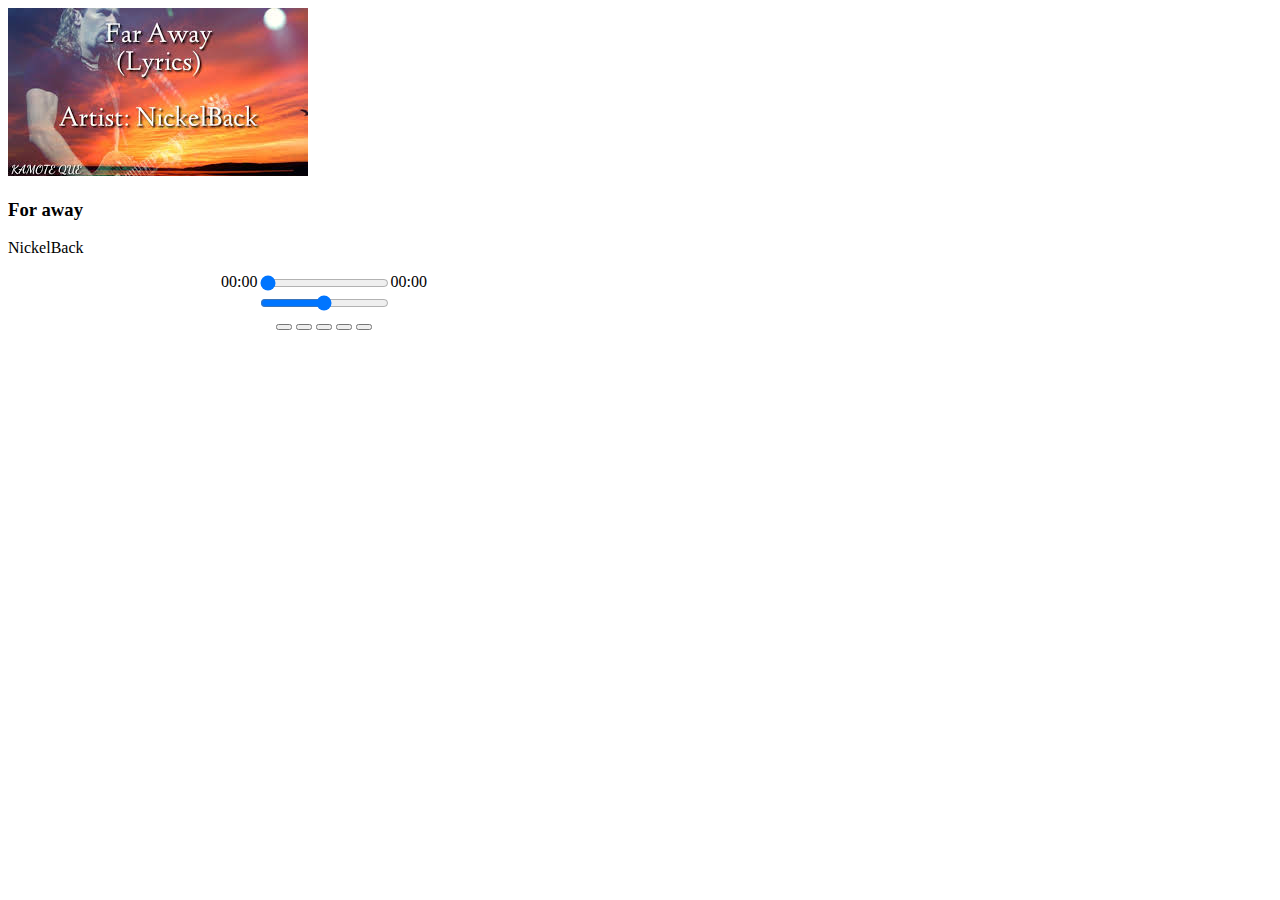
==== index.html @ f54993df "." ====
<!DOCTYPE html>
<html lang="en">
  <head>
    <meta charset="UTF-8" />
    <meta name="viewport" content="width=device-width, initial-scale=1.0" />
    <title>Document</title>
    <link
      rel="stylesheet"
      href="https://cdnjs.cloudflare.com/ajax/libs/font-awesome/6.4.0/css/all.min.css"
      integrity="sha512-iecdLmaskl7CVkqkXNQ/ZH/XLlvWZOJyj7Yy7tcenmpD1ypASozpmT/E0iPtmFIB46ZmdtAc9eNBvH0H/ZpiBw=="
      crossorigin="anonymous"
      referrerpolicy="no-referrer"
    />
    <link rel="stylesheet" href="/style/style.css" />
  </head>
  <body>
    <div class="my_musicPlayer">
      <div class="left_box">
        <div class="profile" >
          <img id="profile_img" src=" " alt="" />
        </div>
        <div class="info">
          <h3 id="music_name"></h3>
          <p id="singer"></p>
        </div>
        
        <div class="function">
          <div class="stock">
            <div class="cur_music">00:00</div>
            <input type="range" id="stock" value="0" />
            <div class="total_music">00:00</div>
          </div>
          <div class="sound">
            <div class="min_sound"><i class="fa fa-volume-down"></i></div>
            <input type="range" min="0" max="10" value="5" />
            <div class="max_sound"><i class="fa fa-volume-up"></i></div>
          </div>
          
          <audio src="" id="player_music" autoplay></audio>
                   
          <div class="controls">
            <button
              class="fas fa-random fa-2x random-button"
              id="random_btn"
            ></button>
            <button
              class="fa-solid fa-backward change-click"
              id="prev_btn"
            ></button>
            <button
              class="button-play fa-solid fa-play"
              id="play_btn"
            ></button>
            <button
              class="fa-solid fa-forward change-click"
              id="next_btn"
            ></button>
            <button
              class="repeat-button fa fa-repeat fa-2x"
              id="repeat_btn"
            ></button>
          </div>
        </div>
      </div>
      <div class="right_box">
        <div class="list_music" id="my_list">
          <ul id="ul"></ul>
        </div>
      </div>
    </div>
<script src="/main.js"></script>  
</body>
</html>
---- style/style.css ----
.my_musicPlayer {
  display: flex;
}
.my_musicPlayer .left_box {
  display: flex;
  flex-direction: column;
  width: 50%;
}
.my_musicPlayer .left_box .function {
  display: flex;
  flex-direction: column;
  align-items: center;
}
.my_musicPlayer .left_box .function .stock {
  display: flex;
}
.my_musicPlayer .left_box .function .sound {
  display: flex;
}
.my_musicPlayer .right_box {
  display: flex;
  flex-direction: column;
  width: 50%;
}/*# sourceMappingURL=style.css.map */
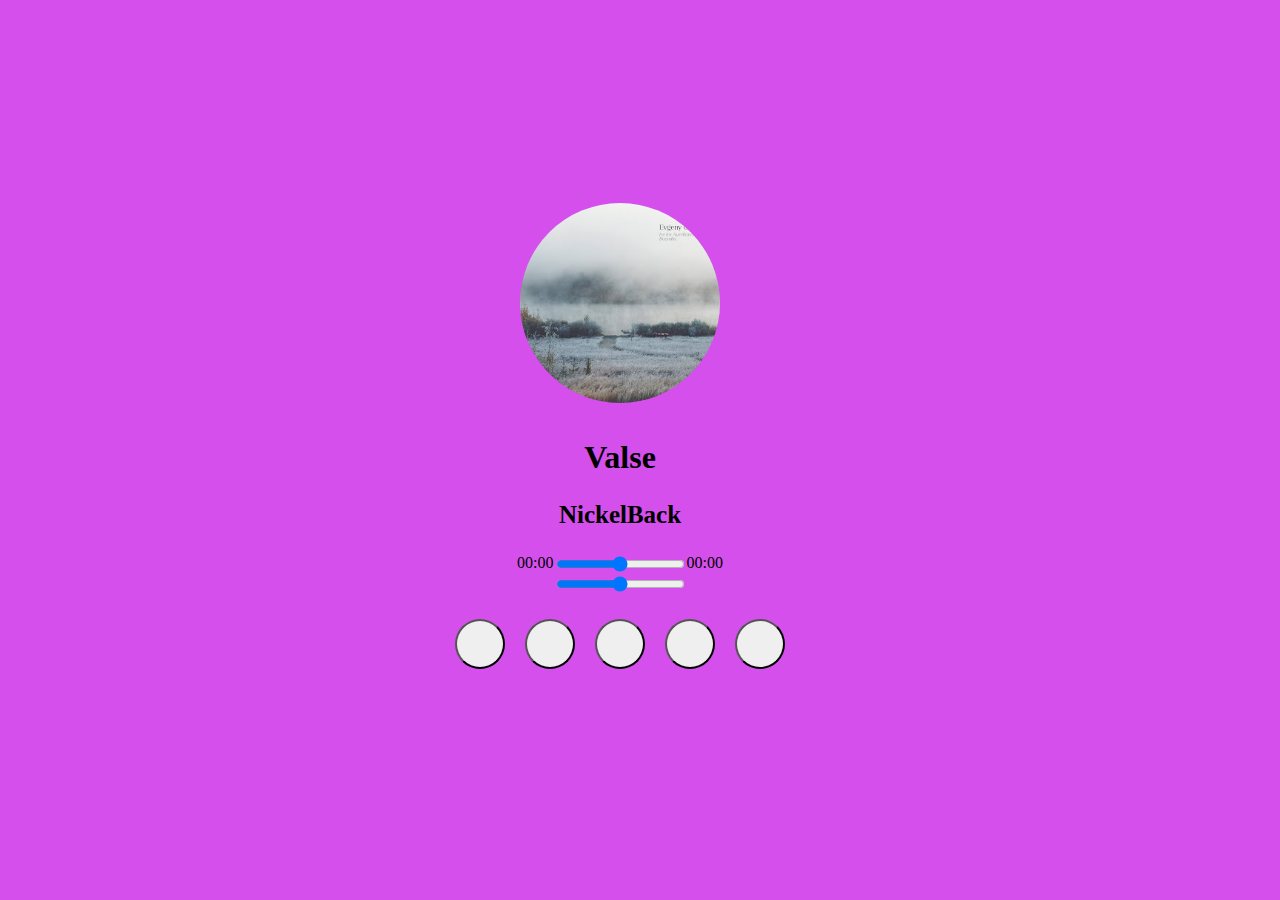
==== commit 1cde93e2: "true" ====
--- a/index.html
+++ b/index.html
@@ -26,17 +26,20 @@
         
         <div class="function">
           <div class="stock">
+            
             <div class="cur_music">00:00</div>
-            <input type="range" id="stock" value="0" />
+            
+            <input type="range" id="stock" min="0" max="100"  onchange="seekTo()" />
+
             <div class="total_music">00:00</div>
           </div>
           <div class="sound">
             <div class="min_sound"><i class="fa fa-volume-down"></i></div>
-            <input type="range" min="0" max="10" value="5" />
+            <input type="range" id="volume" min="0" max="100"   />
             <div class="max_sound"><i class="fa fa-volume-up"></i></div>
           </div>
           
-          <audio src="" id="player_music" autoplay></audio>
+          <audio src="" id="playing_music"></audio>
                    
           <div class="controls">
             <button
--- a/style/style.css
+++ b/style/style.css
@@ -1,24 +1,55 @@
 .my_musicPlayer {
   display: flex;
+  align-items: center;
+  justify-content: center;
+  height: 95vh;
 }
 .my_musicPlayer .left_box {
   display: flex;
   flex-direction: column;
-  width: 50%;
+  align-items: center;
+  width: 100%;
+}
+.my_musicPlayer .left_box .profile img {
+  width: 200px;
+  height: 200px;
+  border-radius: 50%;
+}
+.my_musicPlayer .left_box .info {
+  display: flex;
+  justify-content: center;
+  flex-direction: column;
+  align-items: center;
+}
+.my_musicPlayer .left_box .info h3 {
+  font-size: 32px;
+  margin-bottom: 0;
+}
+.my_musicPlayer .left_box .info p {
+  font-size: 25px;
+  font-weight: 600;
 }
 .my_musicPlayer .left_box .function {
   display: flex;
   flex-direction: column;
   align-items: center;
 }
-.my_musicPlayer .left_box .function .stock {
+.my_musicPlayer .left_box .stock {
   display: flex;
 }
-.my_musicPlayer .left_box .function .sound {
+.my_musicPlayer .left_box .sound {
   display: flex;
 }
-.my_musicPlayer .right_box {
+.my_musicPlayer .left_box .controls {
+  margin-top: 25px;
   display: flex;
-  flex-direction: column;
-  width: 50%;
+  flex-direction: row;
+  justify-content: center;
+  align-items: center;
+  gap: 20px;
+}
+.my_musicPlayer .left_box .controls button {
+  width: 50px;
+  height: 50px;
+  border-radius: 50%;
 }/*# sourceMappingURL=style.css.map */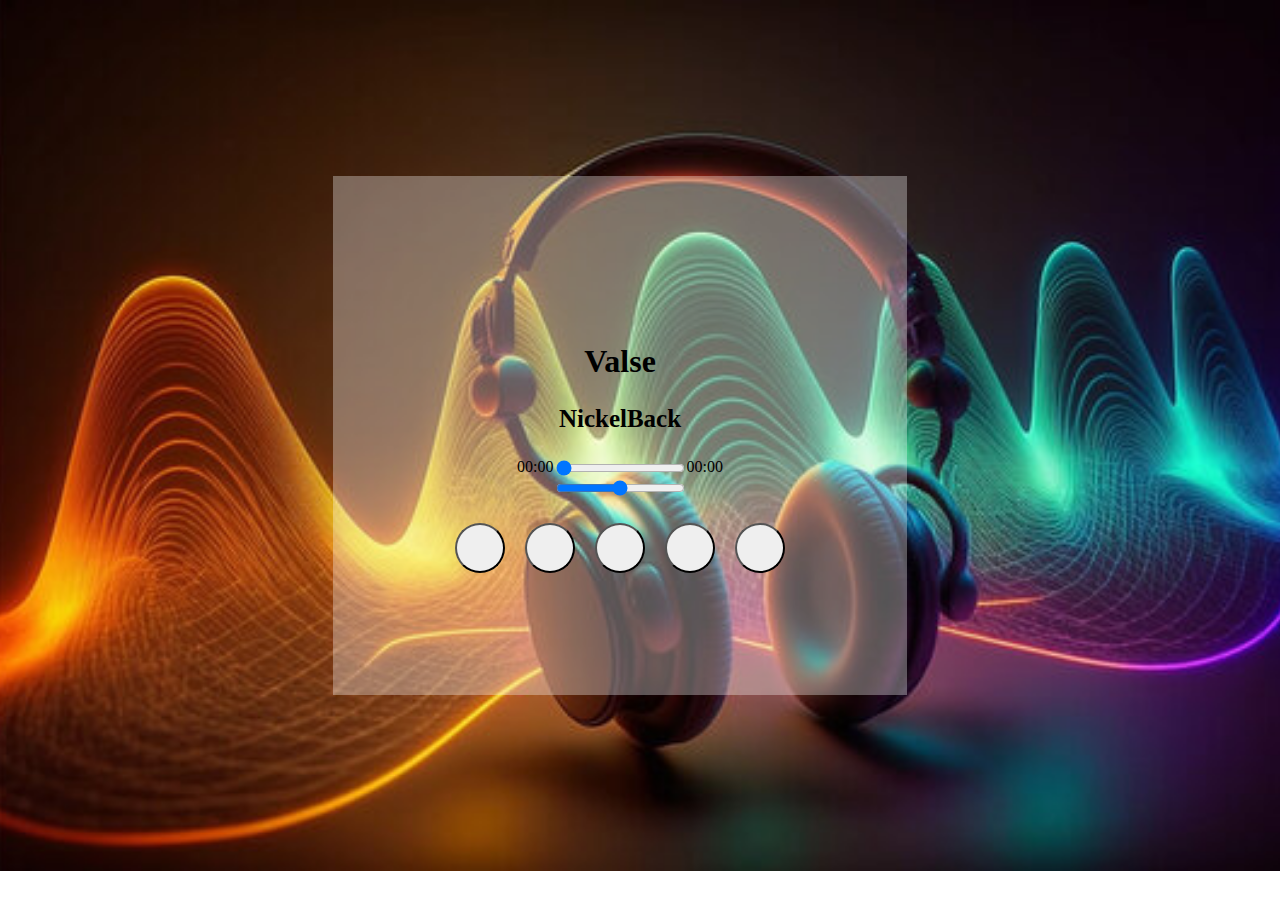
==== commit 80e98343: "controle" ====
--- a/index.html
+++ b/index.html
@@ -16,54 +16,66 @@
   <body>
     <div class="my_musicPlayer">
       <div class="left_box">
-        <div class="profile" >
-          <img id="profile_img" src=" " alt="" />
-        </div>
-        <div class="info">
-          <h3 id="music_name"></h3>
-          <p id="singer"></p>
+        <div class="box">
+          <div class="animation" >
+            
+            <div class="loader">
+              <span class="stroke"></span>
+              <span class="stroke"></span>
+              <span class="stroke"></span>
+              <span class="stroke"></span>
+              <span class="stroke"></span>
+              <span class="stroke"></span>
+              <span class="stroke"></span>
+            </div>
+          </div>
+          <div class="info">
+            <h3 id="music_name"></h3>
+            <p id="singer"></p>
+          </div>
+          
+          <div class="function">
+            <div class="stock">
+              
+              <div class="cur_music">00:00</div>
+              
+              <input type="range" id="stock" min="0" max="206"  value="0" onchange=" Update_stock() " />
+
+              <div class="total_music">00:00</div>
+            </div>
+            <div class="sound">
+              <div class="min_sound"><i class="fa fa-volume-down"></i></div>
+              <input type="range" id="volume" min="0" max="100" value="50"   />
+              <div class="max_sound"><i class="fa fa-volume-up"></i></div>
+            </div>
+            
+            <audio src="" id="playing_music" ></audio>
+                    
+            <div class="controls">
+              <button
+                class="fas fa-random fa-2x random-button"
+                id="random_btn"
+              ></button>
+              <button
+                class="fa-solid fa-backward change-click"
+                id="prev_btn"
+              ></button>
+              <button
+                class="button-play fa-solid fa-play"
+                id="play_btn"
+              ></button>
+              <button
+                class="fa-solid fa-forward change-click"
+                id="next_btn"
+              ></button>
+              <button
+                class="repeat-button fa fa-repeat fa-2x"
+                id="repeat_btn"
+              ></button>
+            </div>
+          </div> 
         </div>
         
-        <div class="function">
-          <div class="stock">
-            
-            <div class="cur_music">00:00</div>
-            
-            <input type="range" id="stock" min="0" max="100"  onchange="seekTo()" />
-
-            <div class="total_music">00:00</div>
-          </div>
-          <div class="sound">
-            <div class="min_sound"><i class="fa fa-volume-down"></i></div>
-            <input type="range" id="volume" min="0" max="100"   />
-            <div class="max_sound"><i class="fa fa-volume-up"></i></div>
-          </div>
-          
-          <audio src="" id="playing_music"></audio>
-                   
-          <div class="controls">
-            <button
-              class="fas fa-random fa-2x random-button"
-              id="random_btn"
-            ></button>
-            <button
-              class="fa-solid fa-backward change-click"
-              id="prev_btn"
-            ></button>
-            <button
-              class="button-play fa-solid fa-play"
-              id="play_btn"
-            ></button>
-            <button
-              class="fa-solid fa-forward change-click"
-              id="next_btn"
-            ></button>
-            <button
-              class="repeat-button fa fa-repeat fa-2x"
-              id="repeat_btn"
-            ></button>
-          </div>
-        </div>
       </div>
       <div class="right_box">
         <div class="list_music" id="my_list">
--- a/style/style.css
+++ b/style/style.css
@@ -1,3 +1,9 @@
+body {
+  background-repeat: no-repeat;
+  background-position: center;
+  background-size: cover;
+}
+
 .my_musicPlayer {
   display: flex;
   align-items: center;
@@ -10,37 +16,91 @@
   align-items: center;
   width: 100%;
 }
-.my_musicPlayer .left_box .profile img {
+.my_musicPlayer .left_box .box {
+  display: flex;
+  flex-direction: column;
+  justify-content: center;
+  align-items: center;
+  background-color: rgba(255, 255, 255, 0.3294117647);
+  padding: 11% 10% 10% 10%;
+}
+.my_musicPlayer .left_box .box .animation {
+  display: none;
+  overflow: visible;
+  height: 70px;
+  position: absolute;
+  top: 150px;
+}
+.my_musicPlayer .left_box .box .animation .loader {
+  height: 70px;
+  display: flex;
+  align-items: center;
+  border-radius: 50%;
+}
+.my_musicPlayer .left_box .box .animation .loader .stroke {
+  display: block;
+  position: relative;
+  background: #f1f1f1;
+  height: 100%;
+  width: 10px;
+  border-radius: 50px;
+  margin: 10px;
+  animation: animate 1.2s linear infinite;
+}
+.my_musicPlayer .left_box .box .animation .loader .stroke:nth-child(1) {
+  animation-delay: 0s;
+}
+.my_musicPlayer .left_box .box .animation .loader .stroke:nth-child(2) {
+  animation-delay: 0.3s;
+}
+.my_musicPlayer .left_box .box .animation .loader .stroke:nth-child(3) {
+  animation-delay: 0.6s;
+}
+.my_musicPlayer .left_box .box .animation .loader .stroke:nth-child(4) {
+  animation-delay: 0.9s;
+}
+.my_musicPlayer .left_box .box .animation .loader .stroke:nth-child(5) {
+  animation-delay: 0.6s;
+}
+.my_musicPlayer .left_box .box .animation .loader .stroke:nth-child(6) {
+  animation-delay: 0.3s;
+}
+.my_musicPlayer .left_box .box .animation .loader .stroke:nth-child(7) {
+  animation-delay: 0.1s;
+}
+.my_musicPlayer .left_box .box .animation img {
   width: 200px;
   height: 200px;
   border-radius: 50%;
 }
-.my_musicPlayer .left_box .info {
+.my_musicPlayer .left_box .box .info {
   display: flex;
   justify-content: center;
   flex-direction: column;
   align-items: center;
 }
-.my_musicPlayer .left_box .info h3 {
+.my_musicPlayer .left_box .box .info h3 {
   font-size: 32px;
   margin-bottom: 0;
 }
-.my_musicPlayer .left_box .info p {
+.my_musicPlayer .left_box .box .info p {
   font-size: 25px;
   font-weight: 600;
 }
-.my_musicPlayer .left_box .function {
+.my_musicPlayer .left_box .box .function {
   display: flex;
   flex-direction: column;
   align-items: center;
 }
-.my_musicPlayer .left_box .stock {
+.my_musicPlayer .left_box .box .function .stock {
   display: flex;
 }
-.my_musicPlayer .left_box .sound {
+.my_musicPlayer .left_box .box .function .sound {
   display: flex;
+  align-items: center;
+  gap: 5px;
 }
-.my_musicPlayer .left_box .controls {
+.my_musicPlayer .left_box .box .function .controls {
   margin-top: 25px;
   display: flex;
   flex-direction: row;
@@ -48,8 +108,17 @@
   align-items: center;
   gap: 20px;
 }
-.my_musicPlayer .left_box .controls button {
+.my_musicPlayer .left_box .box .function .controls button {
   width: 50px;
   height: 50px;
   border-radius: 50%;
+}
+
+@keyframes animate {
+  50% {
+    height: 20%;
+  }
+  100% {
+    height: 100%;
+  }
 }/*# sourceMappingURL=style.css.map */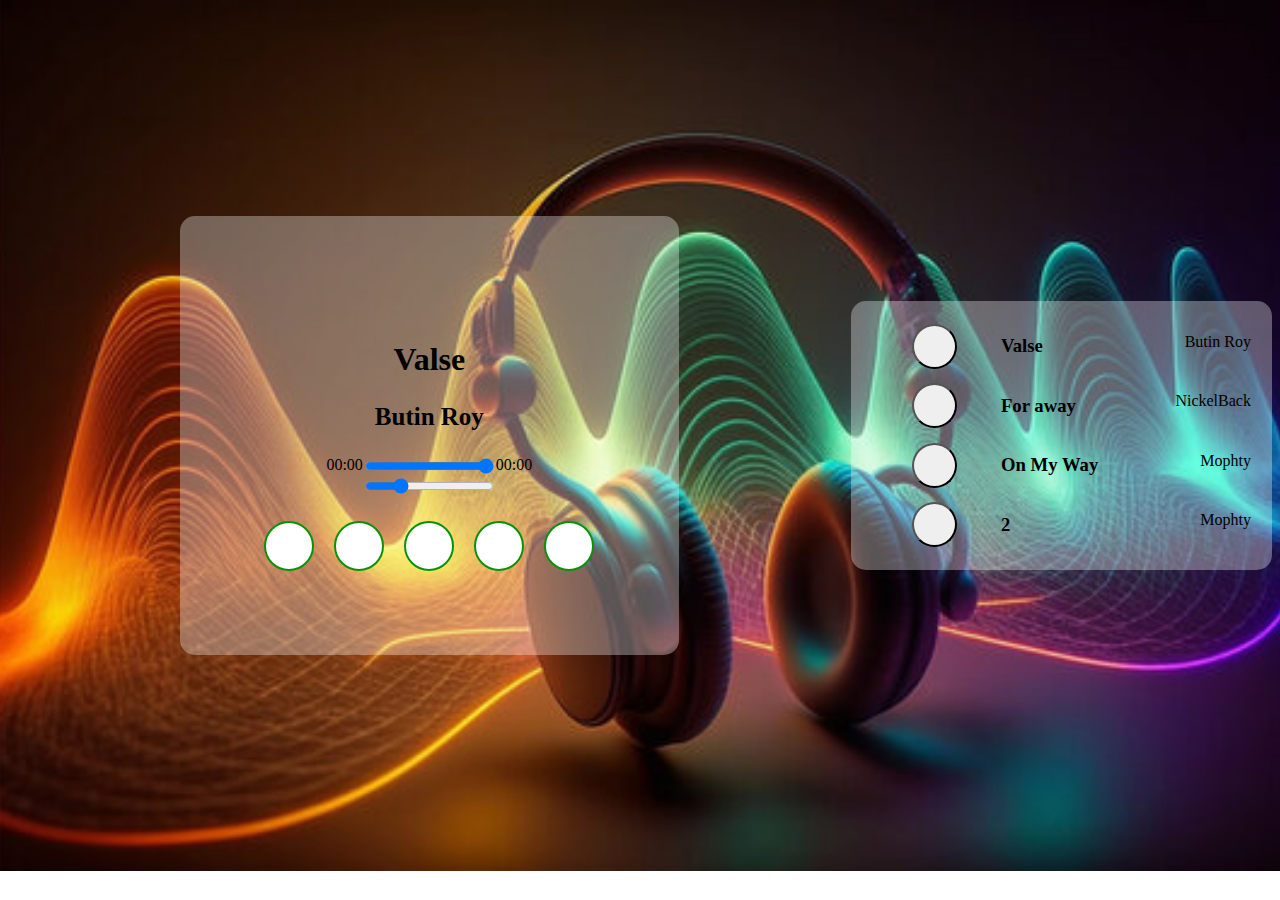
==== commit 7e147645: "..." ====
--- a/index.html
+++ b/index.html
@@ -39,13 +39,13 @@
               
               <div class="cur_music">00:00</div>
               
-              <input type="range" id="stock" min="0" max="206"  value="0" onchange=" Update_stock() " />
+              <input type="range" id="stock" min="0" max=""  value="100" onchange=" Update_stock() " />
 
               <div class="total_music">00:00</div>
             </div>
             <div class="sound">
               <div class="min_sound"><i class="fa fa-volume-down"></i></div>
-              <input type="range" id="volume" min="0" max="100" value="50"   />
+              <input type="range" id="volume" min="0" max="100" value="25"   />
               <div class="max_sound"><i class="fa fa-volume-up"></i></div>
             </div>
             
@@ -78,11 +78,15 @@
         
       </div>
       <div class="right_box">
-        <div class="list_music" id="my_list">
-          <ul id="ul"></ul>
+      <div class="music_list" id="my_list">
+          <ul class="ul">
+            
+          </ul>
         </div>
-      </div>
+      </div> 
     </div>
 <script src="/main.js"></script>  
+<!-- <script src="https://code.jquery.com/jquery-3.6.0.min.js"></script> -->
+
 </body>
 </html>
--- a/style/style.css
+++ b/style/style.css
@@ -14,7 +14,7 @@
   display: flex;
   flex-direction: column;
   align-items: center;
-  width: 100%;
+  width: 90%;
 }
 .my_musicPlayer .left_box .box {
   display: flex;
@@ -23,6 +23,7 @@
   align-items: center;
   background-color: rgba(255, 255, 255, 0.3294117647);
   padding: 11% 10% 10% 10%;
+  border-radius: 15px;
 }
 .my_musicPlayer .left_box .box .animation {
   display: none;
@@ -44,7 +45,7 @@
   height: 100%;
   width: 10px;
   border-radius: 50px;
-  margin: 10px;
+  margin: 7px;
   animation: animate 1.2s linear infinite;
 }
 .my_musicPlayer .left_box .box .animation .loader .stroke:nth-child(1) {
@@ -112,6 +113,41 @@
   width: 50px;
   height: 50px;
   border-radius: 50%;
+  background-color: #fff;
+  border: 2px solid #08920a;
+}
+.my_musicPlayer .left_box .box .function .controls button::before {
+  color: #05a908;
+}
+.my_musicPlayer .right_box {
+  width: 45%;
+  display: flex;
+  flex-direction: column;
+  justify-content: center;
+  align-items: center;
+  background-color: rgba(255, 255, 255, 0.3294117647);
+  border-radius: 15px;
+}
+.my_musicPlayer .right_box .music_list {
+  width: 90%;
+}
+.my_musicPlayer .right_box .music_list ul li {
+  display: flex;
+  align-items: center;
+  justify-content: space-between;
+  width: 100%;
+  gap: 20px;
+}
+.my_musicPlayer .right_box .music_list ul li button {
+  width: 45px;
+  height: 45px;
+  border-radius: 50%;
+}
+.my_musicPlayer .right_box .music_list ul li .info {
+  display: flex;
+  width: 250px;
+  justify-content: space-between;
+  gap: 10px;
 }
 
 @keyframes animate {
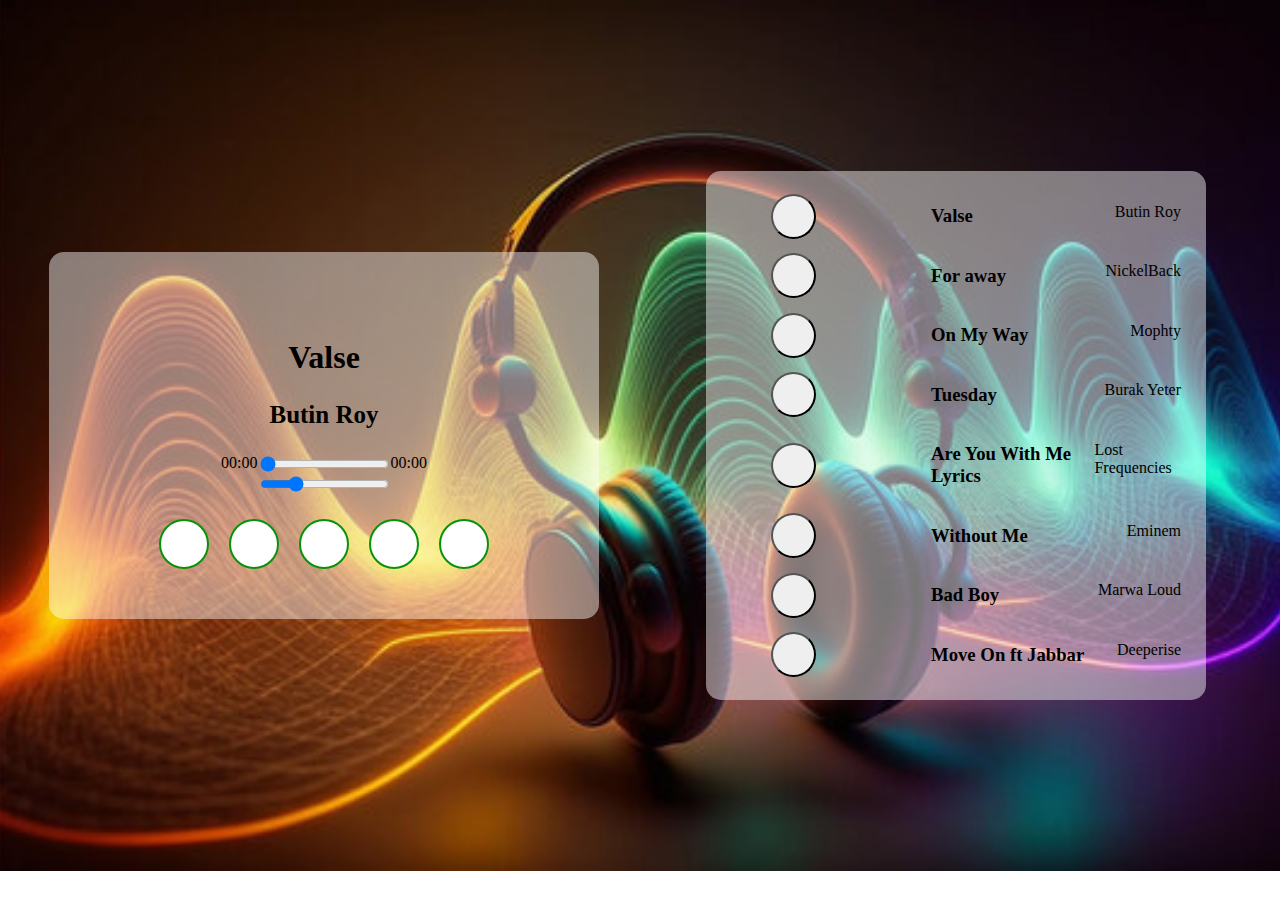
==== commit c0f5838c: "next" ====
--- a/index.html
+++ b/index.html
@@ -17,8 +17,7 @@
     <div class="my_musicPlayer">
       <div class="left_box">
         <div class="box">
-          <div class="animation" >
-            
+          <div class="animation">
             <div class="loader">
               <span class="stroke"></span>
               <span class="stroke"></span>
@@ -33,24 +32,30 @@
             <h3 id="music_name"></h3>
             <p id="singer"></p>
           </div>
-          
+
           <div class="function">
             <div class="stock">
-              
               <div class="cur_music">00:00</div>
-              
-              <input type="range" id="stock" min="0" max=""  value="100" onchange=" Update_stock() " />
+
+              <input
+                type="range"
+                id="stock"
+                min="0"
+                max=""
+                value="100"
+                onchange=" Update_stock() "
+              />
 
               <div class="total_music">00:00</div>
             </div>
             <div class="sound">
               <div class="min_sound"><i class="fa fa-volume-down"></i></div>
-              <input type="range" id="volume" min="0" max="100" value="25"   />
+              <input type="range" id="volume" min="0" max="100" value="25" />
               <div class="max_sound"><i class="fa fa-volume-up"></i></div>
             </div>
-            
-            <audio src="" id="playing_music" ></audio>
-                    
+
+            <audio src="" id="playing_music"></audio>
+
             <div class="controls">
               <button
                 class="fas fa-random fa-2x random-button"
@@ -73,20 +78,16 @@
                 id="repeat_btn"
               ></button>
             </div>
-          </div> 
+          </div>
         </div>
-        
       </div>
       <div class="right_box">
-      <div class="music_list" id="my_list">
-          <ul class="ul">
-            
-          </ul>
+        <div class="music_list" id="my_list">
+          <ul class="ul"></ul>
         </div>
-      </div> 
+      </div>
     </div>
-<script src="/main.js"></script>  
-<!-- <script src="https://code.jquery.com/jquery-3.6.0.min.js"></script> -->
-
-</body>
+    <script src="/main.js"></script>
+    <!-- <script src="https://code.jquery.com/jquery-3.6.0.min.js"></script> -->
+  </body>
 </html>
--- a/style/style.css
+++ b/style/style.css
@@ -7,21 +7,24 @@
 .my_musicPlayer {
   display: flex;
   align-items: center;
-  justify-content: center;
+  justify-content: space-around;
   height: 95vh;
 }
 .my_musicPlayer .left_box {
   display: flex;
   flex-direction: column;
   align-items: center;
-  width: 90%;
+  justify-content: center;
+  width: 500px;
+  height: 700px;
 }
 .my_musicPlayer .left_box .box {
+  width: 90%;
   display: flex;
   flex-direction: column;
   justify-content: center;
   align-items: center;
-  background-color: rgba(255, 255, 255, 0.3294117647);
+  background-color: rgba(255, 255, 255, 0.4588235294);
   padding: 11% 10% 10% 10%;
   border-radius: 15px;
 }
@@ -120,12 +123,12 @@
   color: #05a908;
 }
 .my_musicPlayer .right_box {
-  width: 45%;
+  width: 500px;
   display: flex;
   flex-direction: column;
   justify-content: center;
   align-items: center;
-  background-color: rgba(255, 255, 255, 0.3294117647);
+  background-color: rgba(255, 255, 255, 0.4588235294);
   border-radius: 15px;
 }
 .my_musicPlayer .right_box .music_list {
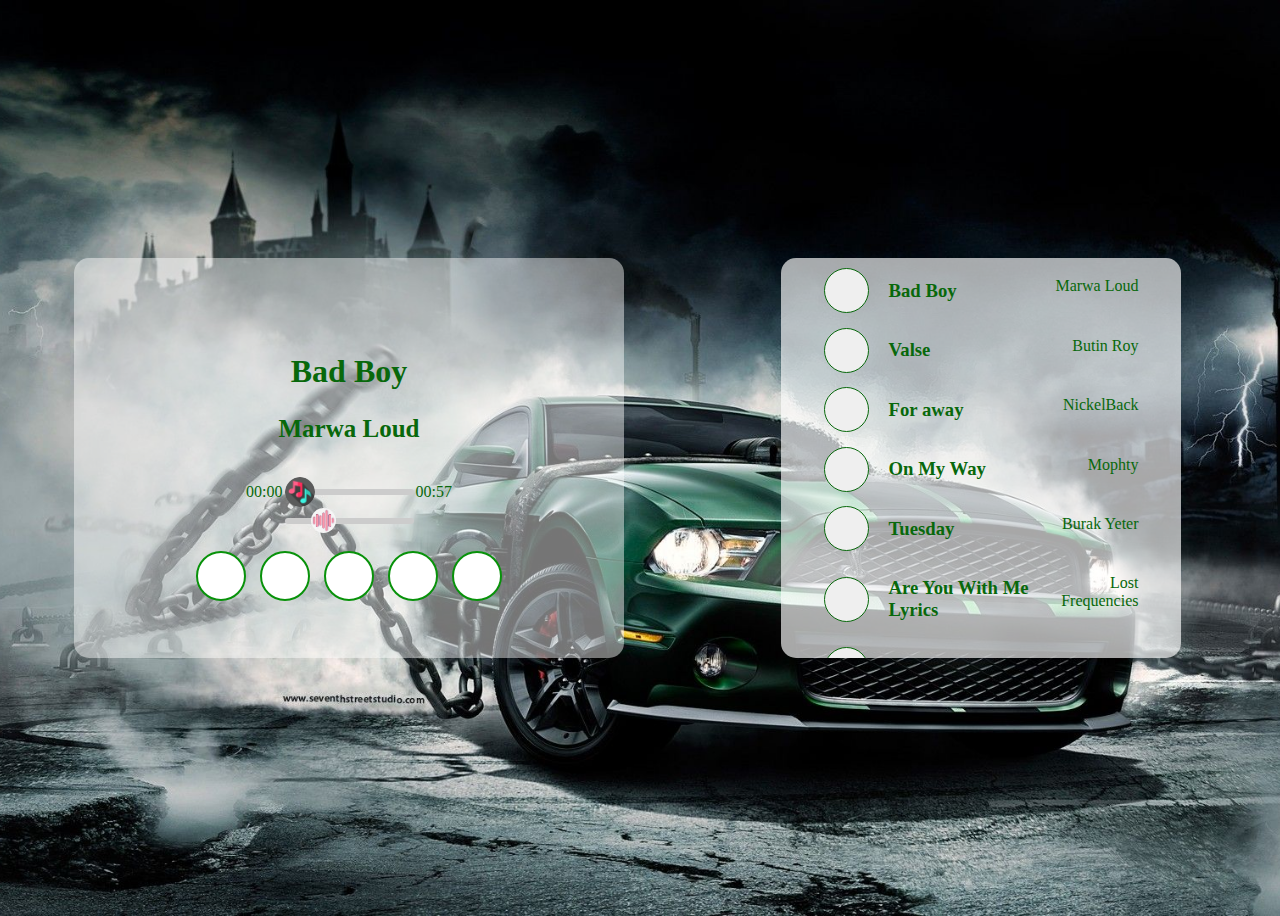
==== commit fa05b5d5: "step by step" ====
--- a/index.html
+++ b/index.html
@@ -54,7 +54,11 @@
               <div class="max_sound"><i class="fa fa-volume-up"></i></div>
             </div>
 
-            <audio src="" id="playing_music"></audio>
+            <audio src="" id="playing_music" type="audio/mpeg"></audio>
+
+
+    <!-- <button class="fa-solid fa-play" id="playPauseBtn" onclick="changeMusicHandler" data-key="${music.id}">  -->
+
 
             <div class="controls">
               <button
@@ -86,6 +90,9 @@
           <ul class="ul"></ul>
         </div>
       </div>
+      <div class="openList" >
+        <i id="bars" class="fa-solid fa-bars fa-beat fa-lg"></i>
+      </div>
     </div>
     <script src="/main.js"></script>
     <!-- <script src="https://code.jquery.com/jquery-3.6.0.min.js"></script> -->
--- a/style/style.css
+++ b/style/style.css
@@ -2,13 +2,14 @@
   background-repeat: no-repeat;
   background-position: center;
   background-size: cover;
+  color: #08680b;
 }
 
 .my_musicPlayer {
   display: flex;
   align-items: center;
   justify-content: space-around;
-  height: 95vh;
+  height: 100vh;
 }
 .my_musicPlayer .left_box {
   display: flex;
@@ -16,10 +17,11 @@
   align-items: center;
   justify-content: center;
   width: 500px;
-  height: 700px;
+  height: 400px;
 }
 .my_musicPlayer .left_box .box {
   width: 90%;
+  height: 100%;
   display: flex;
   flex-direction: column;
   justify-content: center;
@@ -33,7 +35,7 @@
   overflow: visible;
   height: 70px;
   position: absolute;
-  top: 150px;
+  top: 180px;
 }
 .my_musicPlayer .left_box .box .animation .loader {
   height: 70px;
@@ -98,6 +100,8 @@
 }
 .my_musicPlayer .left_box .box .function .stock {
   display: flex;
+  align-items: center;
+  margin: 15px;
 }
 .my_musicPlayer .left_box .box .function .sound {
   display: flex;
@@ -110,7 +114,7 @@
   flex-direction: row;
   justify-content: center;
   align-items: center;
-  gap: 20px;
+  gap: 14px;
 }
 .my_musicPlayer .left_box .box .function .controls button {
   width: 50px;
@@ -123,16 +127,22 @@
   color: #05a908;
 }
 .my_musicPlayer .right_box {
-  width: 500px;
-  display: flex;
-  flex-direction: column;
-  justify-content: center;
-  align-items: center;
-  background-color: rgba(255, 255, 255, 0.4588235294);
+  width: 400px;
+  height: 400px;
+  display: flex;
+  flex-direction: column;
+  justify-content: center;
+  align-items: center;
+  background-color: rgba(255, 255, 255, 0.655);
+  overflow-y: scroll;
   border-radius: 15px;
 }
-.my_musicPlayer .right_box .music_list {
-  width: 90%;
+.my_musicPlayer .right_box::-webkit-scrollbar {
+  width: 0;
+}
+.my_musicPlayer .right_box .music_list ul {
+  padding: 15px 0;
+  margin-top: 120px;
 }
 .my_musicPlayer .right_box .music_list ul li {
   display: flex;
@@ -145,12 +155,25 @@
   width: 45px;
   height: 45px;
   border-radius: 50%;
+  color: #08680b;
+  border: 1px solid #08680b;
 }
 .my_musicPlayer .right_box .music_list ul li .info {
   display: flex;
   width: 250px;
   justify-content: space-between;
-  gap: 10px;
+}
+.my_musicPlayer .right_box .music_list ul li .info p {
+  text-align: end;
+}
+.my_musicPlayer .openList {
+  position: absolute;
+  top: 10%;
+  right: 10%;
+  display: none;
+}
+.my_musicPlayer .openList i {
+  color: #0d4605;
 }
 
 @keyframes animate {
@@ -160,4 +183,104 @@
   100% {
     height: 100%;
   }
+}
+@media (max-width: 1024px) {
+  .my_musicPlayer .right_box {
+    display: none;
+    top: 5%;
+  }
+  .my_musicPlayer .right_box .music_list ul {
+    margin-top: 0;
+  }
+  .my_musicPlayer .openList {
+    display: block;
+  }
+  .my_musicPlayer .left_box {
+    width: 80%;
+    height: 90%;
+  }
+  .my_musicPlayer .left_box .info {
+    display: none;
+  }
+  .my_musicPlayer .left_box .box {
+    justify-content: end;
+  }
+  .my_musicPlayer .showList {
+    display: block;
+    position: absolute;
+    height: 45%;
+    width: 75%;
+    margin: 0;
+    padding: 20px;
+    top: 7%;
+    background-color: #f1f1f1;
+  }
+}
+#stock, #volume {
+  -webkit-appearance: none;
+  -moz-appearance: none;
+       appearance: none;
+  width: 100%;
+  cursor: pointer;
+  outline: none;
+  border-radius: 15px;
+  height: 20px;
+  height: 6px;
+  background: #ccc;
+}
+
+#stock::-webkit-slider-thumb {
+  -webkit-appearance: none;
+  appearance: none;
+  height: 30px;
+  width: 30px;
+  background: transparent;
+  background-image: url("/image/music.png");
+  background-size: cover;
+  border-radius: 50%;
+  -webkit-transition: 0.2s ease-in-out;
+  transition: 0.2s ease-in-out;
+  transform: rotateZ(var(--thumb-rotate, 0deg));
+}
+
+/* Thumb: Firefox */
+#stock::-moz-range-thumb {
+  height: 30px;
+  width: 30px;
+  background: transparent;
+  background-image: url("/image/music.png");
+  background-size: cover;
+  border: none;
+  border-radius: 50%;
+  transform: rotateZ(var(--thumb-rotate, 0deg));
+  -moz-transition: 0.2s ease-in-out;
+  transition: 0.2s ease-in-out;
+}
+
+#volume::-webkit-slider-thumb {
+  -webkit-appearance: none;
+  appearance: none;
+  height: 25px;
+  width: 25px;
+  background: transparent;
+  background-image: url("/image/wave.jpg");
+  background-size: cover;
+  border-radius: 50%;
+  -webkit-transition: 0.2s ease-in-out;
+  transition: 0.2s ease-in-out;
+  transform: rotateZ(var(--thumb-rotate, 0deg));
+}
+
+/* Thumb: Firefox */
+#volume::-moz-range-thumb {
+  height: 30px;
+  width: 30px;
+  background: transparent;
+  background-image: url("/image/wave.jpg");
+  background-size: cover;
+  border: none;
+  border-radius: 50%;
+  transform: rotateZ(var(--thumb-rotate, 0deg));
+  -moz-transition: 0.2s ease-in-out;
+  transition: 0.2s ease-in-out;
 }/*# sourceMappingURL=style.css.map */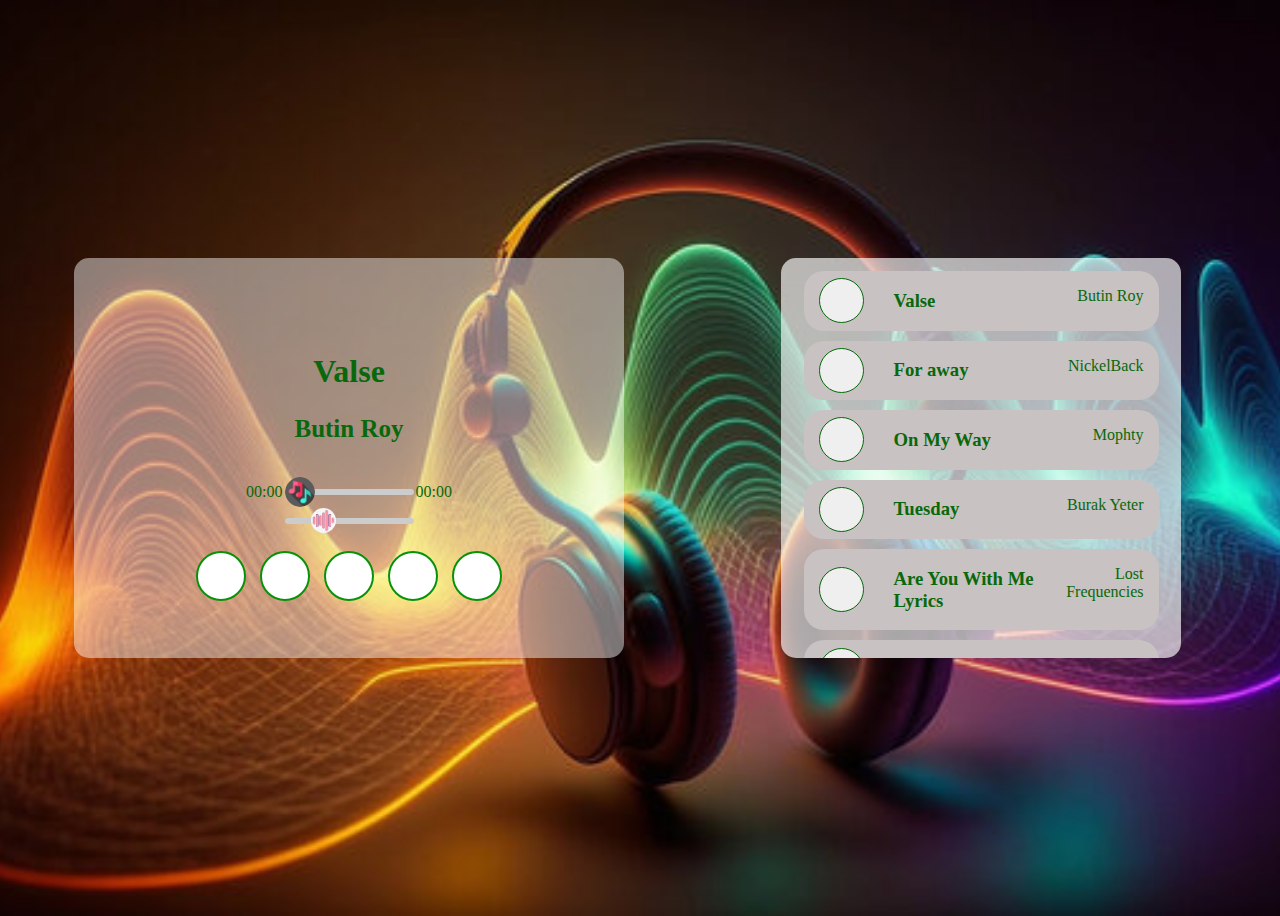
==== commit ed44aadd: "gooo" ====
--- a/index.html
+++ b/index.html
@@ -54,7 +54,7 @@
               <div class="max_sound"><i class="fa fa-volume-up"></i></div>
             </div>
 
-            <audio src="" id="playing_music" type="audio/mpeg"></audio>
+            <audio src="" id="playing_music" type="audio/mpeg" ></audio>
 
 
     <!-- <button class="fa-solid fa-play" id="playPauseBtn" onclick="changeMusicHandler" data-key="${music.id}">  -->
--- a/style/style.css
+++ b/style/style.css
@@ -116,6 +116,12 @@
   align-items: center;
   gap: 14px;
 }
+.my_musicPlayer .left_box .box .function .controls .active::before {
+  color: #fff;
+}
+.my_musicPlayer .left_box .box .function .controls .active {
+  background-color: #05a908;
+}
 .my_musicPlayer .left_box .box .function .controls button {
   width: 50px;
   height: 50px;
@@ -141,15 +147,26 @@
   width: 0;
 }
 .my_musicPlayer .right_box .music_list ul {
-  padding: 15px 0;
-  margin-top: 120px;
+  display: flex;
+  flex-direction: column;
+  align-items: center;
+  justify-content: center;
+  padding: 0;
+  margin-top: 200px;
+}
+.my_musicPlayer .right_box .music_list ul .active {
+  background-color: #05a908;
+  color: #fff;
 }
 .my_musicPlayer .right_box .music_list ul li {
   display: flex;
   align-items: center;
   justify-content: space-between;
   width: 100%;
-  gap: 20px;
+  margin-top: 10px;
+  padding: 0 15px;
+  border-radius: 20px;
+  background-color: #c8c2c2;
 }
 .my_musicPlayer .right_box .music_list ul li button {
   width: 45px;
@@ -169,7 +186,7 @@
 .my_musicPlayer .openList {
   position: absolute;
   top: 10%;
-  right: 10%;
+  right: 13%;
   display: none;
 }
 .my_musicPlayer .openList i {
